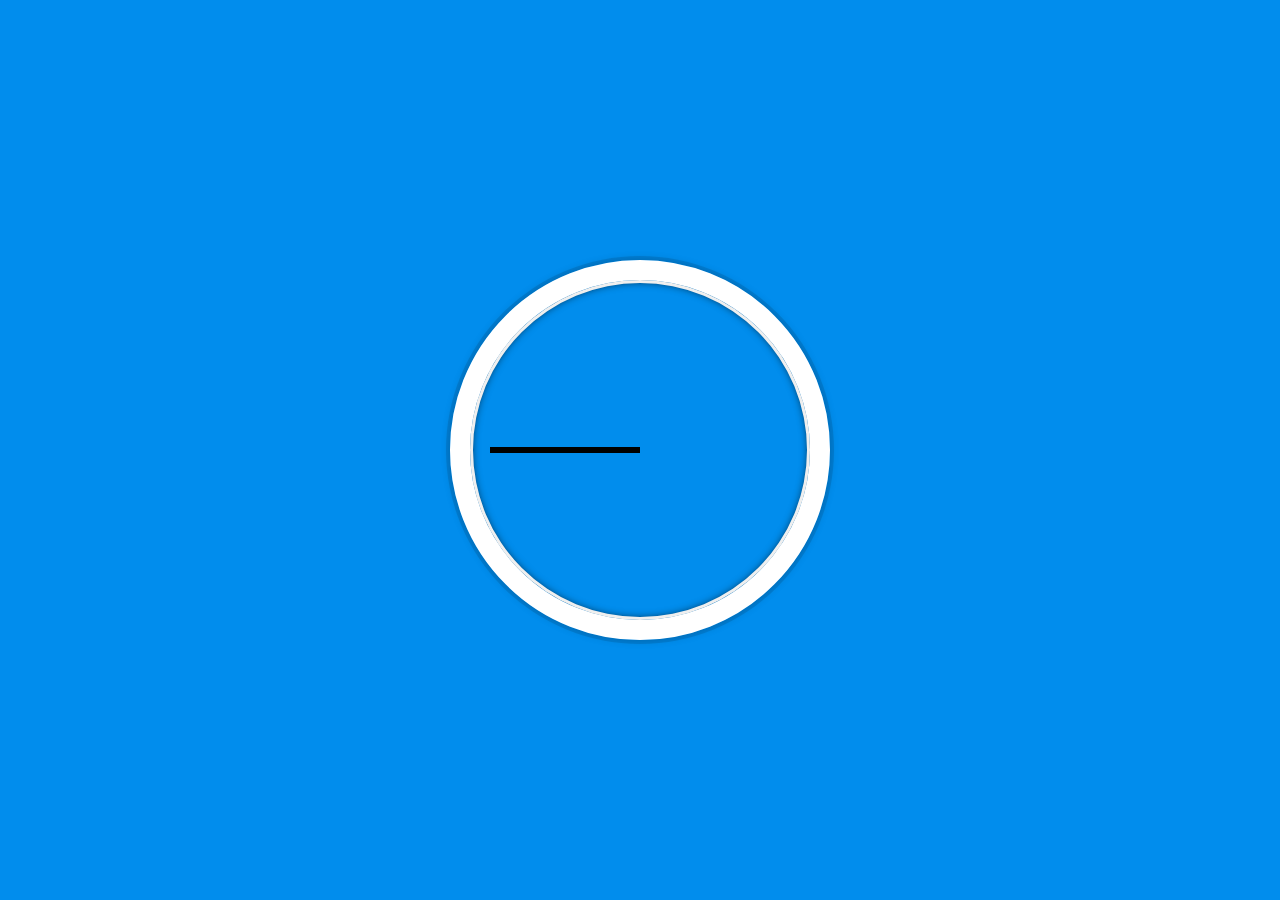
==== CSS JS Clock/index.html @ c17bdc1f "Add files via upload" ====
<!DOCTYPE html>
<html lang="en">
  <head>
    <meta charset="UTF-8" />
    <title>JS + CSS Clock</title>
    <link rel="icon" href="https://fav.farm/🔥" />
  </head>
  <body>
    <div class="clock">
      <div class="clock-face">
        <div class="hand hour-hand"></div>
        <div class="hand min-hand"></div>
        <div class="hand second-hand"></div>
      </div>
    </div>

    <style>
      html {
        background: #018ded url(https://unsplash.it/1500/1000?image=881&blur=5);
        background-size: cover;
        font-family: 'helvetica neue';
        text-align: center;
        font-size: 10px;
      }

      body {
        margin: 0;
        font-size: 2rem;
        display: flex;
        flex: 1;
        min-height: 100vh;
        align-items: center;
      }

      .clock {
        width: 30rem;
        height: 30rem;
        border: 20px solid white;
        border-radius: 50%;
        margin: 50px auto;
        position: relative;
        padding: 2rem;
        box-shadow: 0 0 0 4px rgba(0, 0, 0, 0.1), inset 0 0 0 3px #efefef,
          inset 0 0 10px black, 0 0 10px rgba(0, 0, 0, 0.2);
      }

      .clock-face {
        position: relative;
        width: 100%;
        height: 100%;
        transform: translateY(
          -3px
        ); /* account for the height of the clock hands */
      }

      .hand {
        width: 50%;
        height: 6px;
        background: black;
        position: absolute;
        top: 50%;
      }
    </style>

    <script></script>
  </body>
</html>
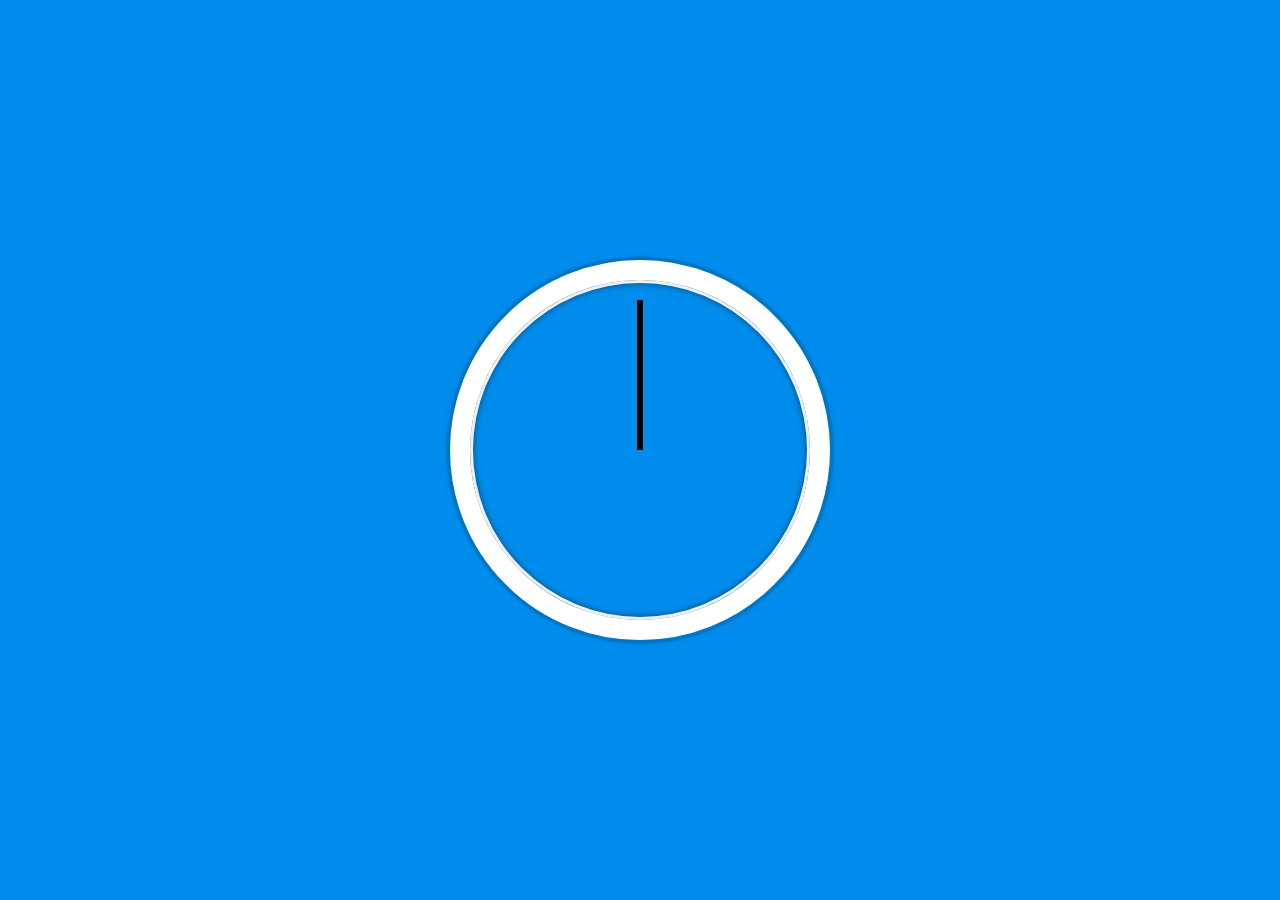
==== commit c220abab: "Update index.html" ====
--- a/CSS JS Clock/index.html
+++ b/CSS JS Clock/index.html
@@ -3,7 +3,6 @@
   <head>
     <meta charset="UTF-8" />
     <title>JS + CSS Clock</title>
-    <link rel="icon" href="https://fav.farm/🔥" />
   </head>
   <body>
     <div class="clock">
@@ -48,9 +47,7 @@
         position: relative;
         width: 100%;
         height: 100%;
-        transform: translateY(
-          -3px
-        ); /* account for the height of the clock hands */
+        transform: translateY(-3px);
       }
 
       .hand {
@@ -59,6 +56,10 @@
         background: black;
         position: absolute;
         top: 50%;
+        transform-origin: 100%;
+        transform: rotate(90deg);
+        transition: all 0.5s;
+        transition-timing-function: cubic-bezier(0.1, 2.7, 0.58, 1);
       }
     </style>
 
